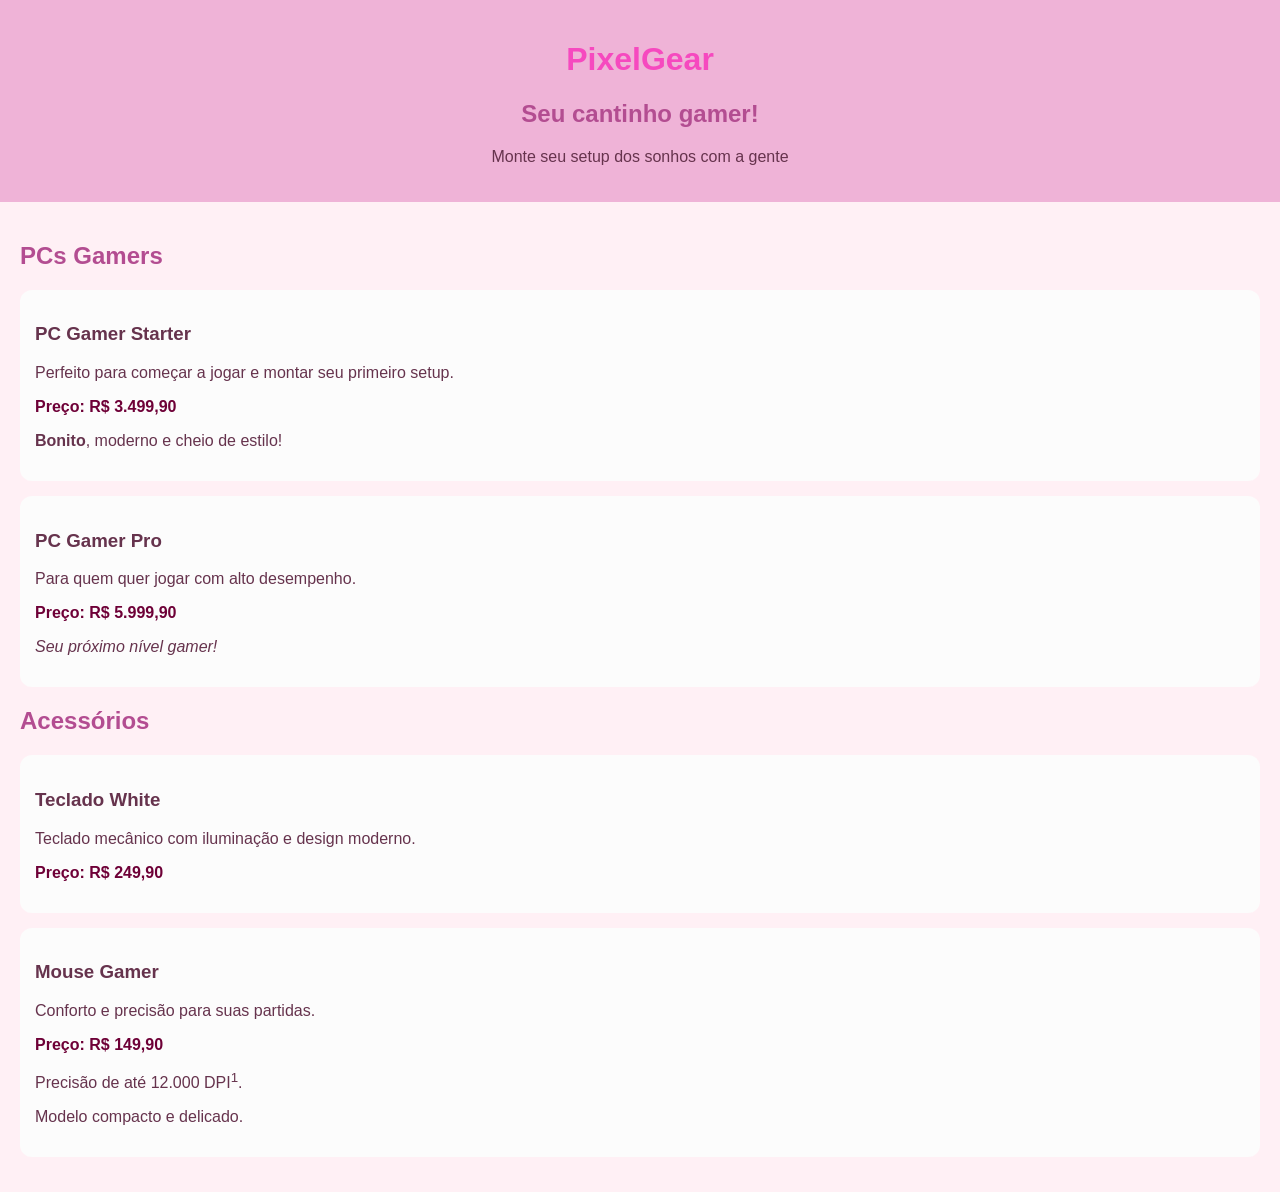
==== S4_AT2_R4_LIMA/index.html @ 0eee6c35 "Adiciona atividade S4_AT2_R4_LIMA" ====
<!DOCTYPE html>
<html lang="pt-br">
<head>

    <meta charset="UTF-8">
    <meta name="viewport" content="width=device-width, initial-scale=1.0">
    <meta name="description" content="Loja de PCs gamers e acessórios.">

    <title>PixelGear </title>

    
    <style>
        body {
            font-family: 'Roboto', sans-serif;
            background-color: #fff0f5;
            color: #66334d;
            margin: 0;
        }

        header {
            background-color: #efb3d7;
            text-align: center;
            padding: 20px;
        }

        h1 {
            color: #f649bf;
        }

        h2 {
            color: #b34d91;
        }

        main {
            padding: 20px;
        }

        article {
            background-color: rgb(252, 252, 252);
            padding: 15px;
            margin: 15px 0;
            border-radius: 12px;
        }

        strong {
            color: #6e0037;
        }

        img {
            width: 200px;
            max-width: 100%;
            border-radius: 10px;
        }

        footer {
            background-color: #ffe8f2;
            text-align: center;
            padding: 10px;
        }
    </style>
</head>

<body bgcolor="#fff0f5" text="#66334d">

    <!-- Cabeçalho -->
    <header>
        <h1> PixelGear </h1>
        <h2>Seu cantinho gamer!</h2>
        <p>Monte seu setup dos sonhos com a gente </p>
    </header>

    <!-- Produtos da loja -->
    <main>
        <section>
            <h2>PCs Gamers</h2>

            <article>
                <h3>PC Gamer Starter </h3>
                <p>Perfeito para começar a jogar e montar seu primeiro setup.</p>
                <p><strong>Preço: R$ 3.499,90</strong></p>
                <p><b>Bonito</b>, moderno e cheio de estilo!</p>
            </article>

            <article>
                <h3>PC Gamer Pro </h3>
                <p>Para quem quer jogar com alto desempenho.</p>
                <p><strong>Preço: R$ 5.999,90</strong></p>
                <p><em>Seu próximo nível gamer!</em></p>
            </article>
        </section>

        <section>
            <h2> Acessórios</h2>

            <article>
                <h3>Teclado White</h3>
                <p>Teclado mecânico com iluminação e design moderno.</p>
                <p><strong>Preço: R$ 249,90</strong></p>
            </article>

            <article>
                <h3>Mouse Gamer </h3>
                <p>Conforto e precisão para suas partidas.</p>
                <p><strong>Preço: R$ 149,90</strong></p>
                <p>Precisão de até 12.000 DPI<sup>1</sup>.</p>
                <p>Modelo compacto e delicado.</p>
            </article>
        </section>
    </main>



</body>
</html>
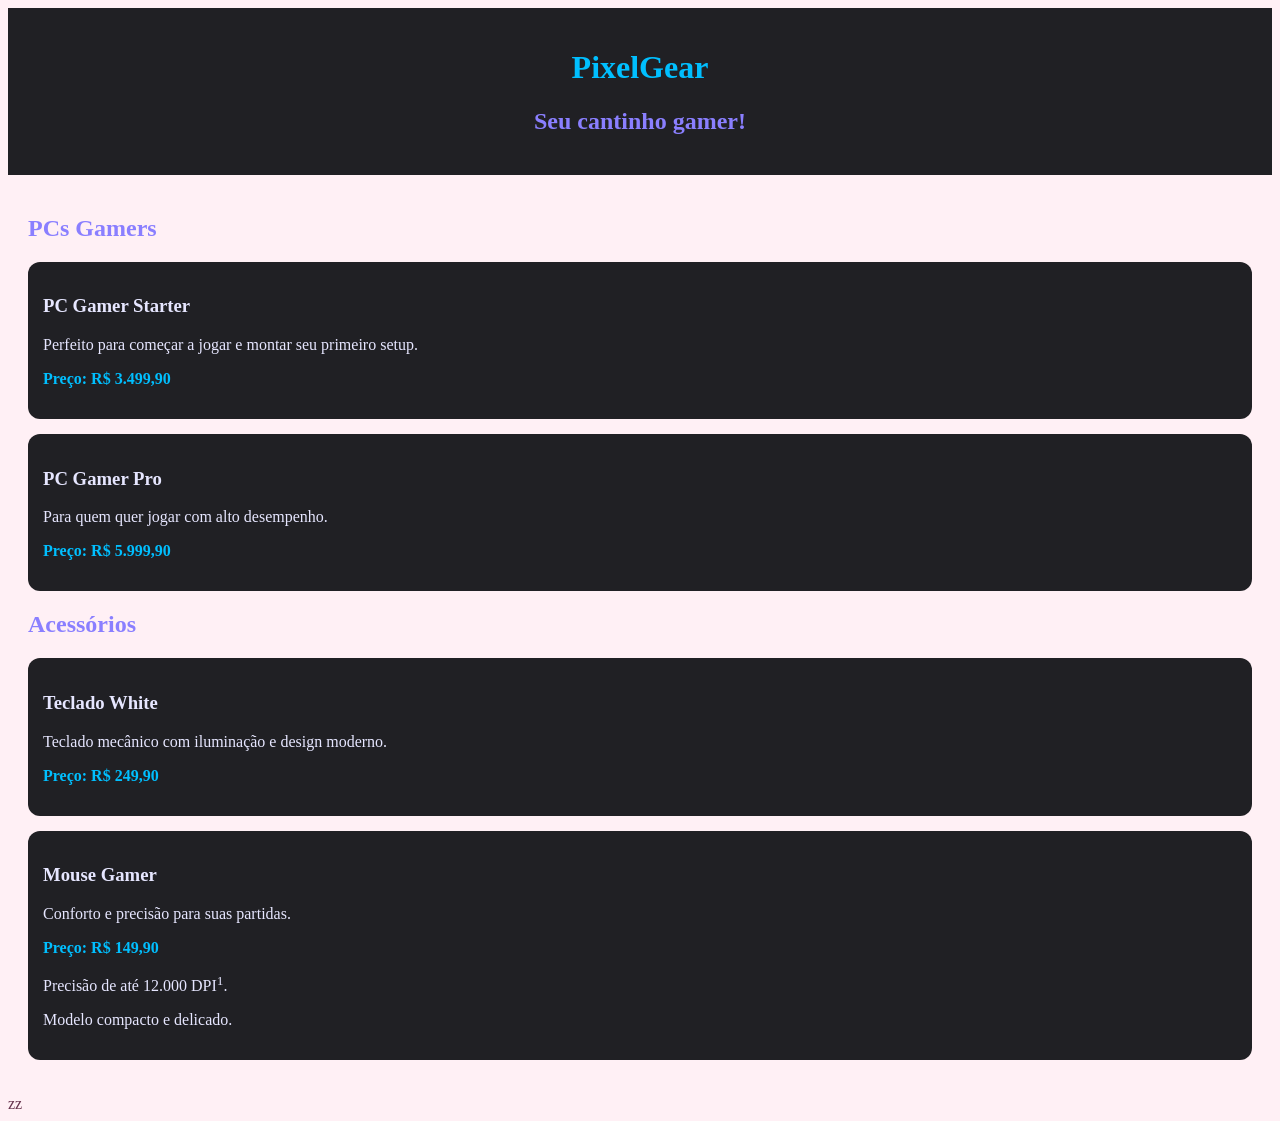
==== commit 2fbaa35a: "ETAPA 03.2" ====
--- a/S4_AT2_R4_LIMA/index.html
+++ b/S4_AT2_R4_LIMA/index.html
@@ -6,29 +6,30 @@
     <meta name="viewport" content="width=device-width, initial-scale=1.0">
     <meta name="description" content="Loja de PCs gamers e acessórios.">
 
-    <title>PixelGear </title>
+    <title>PixelGear</title>
 
     
     <style>
-        body {
-            font-family: 'Roboto', sans-serif;
-            background-color: #fff0f5;
-            color: #66334d;
+        body>
+        {
+            font-family: Arial, sans-serif;
+            background-color: #2f2f35;
+            color: #34000a;
             margin: 0;
         }
 
         header {
-            background-color: #efb3d7;
+            background-color: #202024;
             text-align: center;
             padding: 20px;
         }
 
         h1 {
-            color: #f649bf;
+            color: #00BFFF;
         }
 
         h2 {
-            color: #b34d91;
+            color: #8A7FFF;
         }
 
         main {
@@ -36,14 +37,15 @@
         }
 
         article {
-            background-color: rgb(252, 252, 252);
+            background-color: #202024;
+            color: #e6e6ff;
             padding: 15px;
             margin: 15px 0;
             border-radius: 12px;
         }
 
         strong {
-            color: #6e0037;
+            color: #00BFFF;
         }
 
         img {
@@ -53,7 +55,7 @@
         }
 
         footer {
-            background-color: #ffe8f2;
+            background-color: #202024;
             text-align: center;
             padding: 10px;
         }
@@ -66,7 +68,7 @@
     <header>
         <h1> PixelGear </h1>
         <h2>Seu cantinho gamer!</h2>
-        <p>Monte seu setup dos sonhos com a gente </p>
+        
     </header>
 
     <!-- Produtos da loja -->
@@ -78,15 +80,13 @@
                 <h3>PC Gamer Starter </h3>
                 <p>Perfeito para começar a jogar e montar seu primeiro setup.</p>
                 <p><strong>Preço: R$ 3.499,90</strong></p>
-                <p><b>Bonito</b>, moderno e cheio de estilo!</p>
             </article>
 
             <article>
                 <h3>PC Gamer Pro </h3>
                 <p>Para quem quer jogar com alto desempenho.</p>
                 <p><strong>Preço: R$ 5.999,90</strong></p>
-                <p><em>Seu próximo nível gamer!</em></p>
-            </article>
+            
         </section>
 
         <section>
@@ -107,8 +107,6 @@
             </article>
         </section>
     </main>
-
-
-
+    
 </body>
-</html>
+</html>zz
